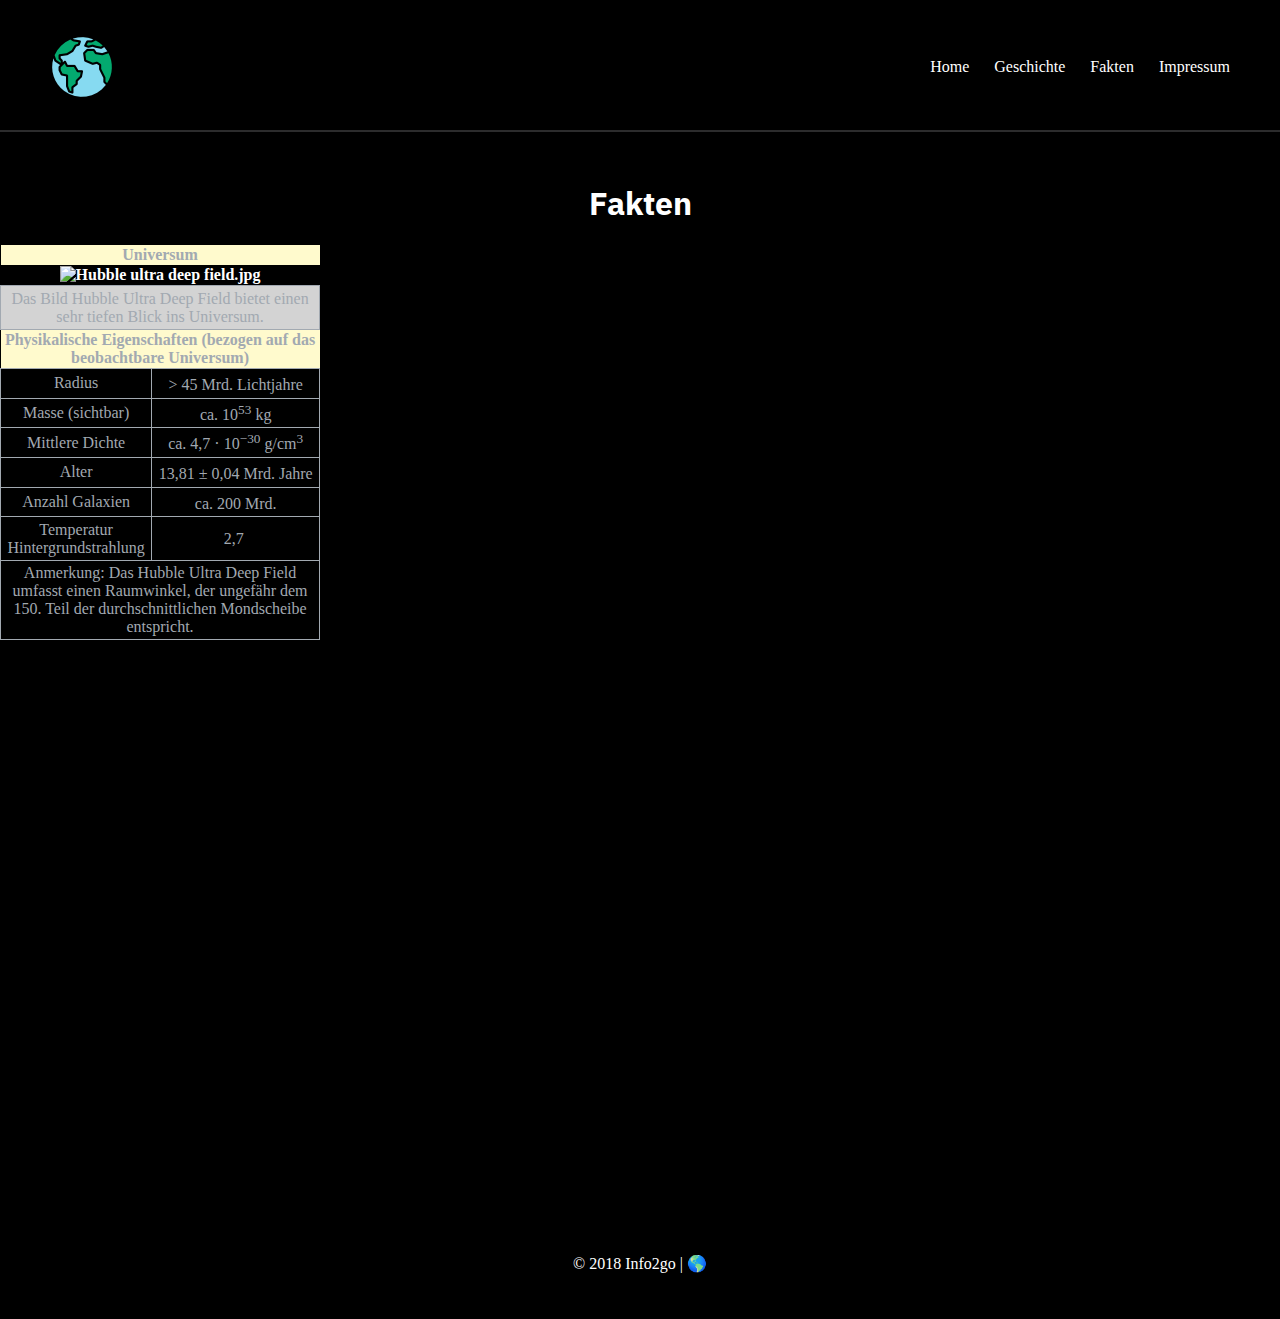
==== fakten.html @ d2b766d3 "Update fakten.html" ====
<!DOCTYPE html>
<html lang="de">
	<head>
		<meta charset="utf-8"/>
		<meta name="viewport" content="width=device-width, initial-scale=1.0"/>
		<meta name="description" content="#"/>
		<meta name="keywords" content="#"/>
		<meta name="author" content="#"/>
		<link rel="stylesheet" type="text/css" href="css/style.css">
		<link rel="icon" type="image/png" href="img/icon.png">
		<link href="https://fonts.googleapis.com/css?family=Fjalla+One|IBM+Plex+Mono|IBM+Plex+Sans|IBM+Plex+Serif|Indie+Flower|Merriweather+Sans|Noto+Serif|Open+Sans|Oswald|PT+Serif|Roboto|Roboto+Mono" rel="stylesheet"> 
		<title>Fakten</title>
	</head>
	<body>		
		<header>
		   	<a href="https://www.info2go.github.io"><img class="icon" src="img/icon.png" alt="page_logo"></a>
			<div class="nav">
				<ul>
					<li><a href="impressum.html">Impressum</a></li>
					<li><a href="fakten.html">Fakten</a></li>
					<li><a href="um.html">Geschichte</a></li>
					<li><a href="index.html">Home</a></li>
				</ul>
			</div>
		</header>
		
		<div class="wrapper">
			<h1 class="title">Fakten</h1>
			<table class="wikitable float-right" style="width:40%; min-width:300px; max-width:320px;">
				<tbody><tr>
				<th colspan="2" style="background-color:LemonChiffon;">Universum
				</th></tr>
				<tr>
				<th colspan="2" style="background-color:Black;"><a href="/wiki/Datei:Hubble_ultra_deep_field.jpg" class="image"><img alt="Hubble ultra deep field.jpg" src="//upload.wikimedia.org/wikipedia/commons/thumb/2/2f/Hubble_ultra_deep_field.jpg/300px-Hubble_ultra_deep_field.jpg" srcset="//upload.wikimedia.org/wikipedia/commons/thumb/2/2f/Hubble_ultra_deep_field.jpg/450px-Hubble_ultra_deep_field.jpg 1.5x, //upload.wikimedia.org/wikipedia/commons/thumb/2/2f/Hubble_ultra_deep_field.jpg/600px-Hubble_ultra_deep_field.jpg 2x" data-file-width="3100" data-file-height="3100" width="300" height="300"></a>
				</th></tr>
				<tr>
				<td colspan="2" style="background-color:Lightgray;" align="center">Das Bild Hubble Ultra Deep Field bietet einen sehr tiefen Blick ins Universum.
				</td></tr>
				<tr>
				<th colspan="2" style="background-color:LemonChiffon;">Physikalische Eigenschaften (bezogen auf das beobachtbare Universum)
				</th></tr>
				<tr>
				<td>Radius</td>
				<td>&gt;&nbsp;45&nbsp;Mrd.&nbsp;Lichtjahre<sup id="cite_ref-1" class="reference"></sup>
				</td></tr>
				<tr>
				<td>Masse (sichtbar)</td>
				<td>ca.&nbsp;10<sup>53</sup>&nbsp;kg
				</td></tr>
				<tr>
				<td>Mittlere Dichte</td>
				<td>ca.&nbsp;4,7&nbsp;·&nbsp;10<sup>−30</sup>&nbsp;g/cm<sup>3</sup>
				</td></tr>
				<tr>
				<td>Alter</td>
				<td>13,81&nbsp;±&nbsp;0,04&nbsp;Mrd.&nbsp;Jahre<sup id="cite_ref-Planck_2-0" class="reference"></sup>
				</td></tr>
				<tr>
				<td>Anzahl Galaxien</td>
				<td>ca. 200 Mrd.<sup id="cite_ref-3" class="reference"></sup>
				</td></tr>
				<tr>
				<td>Temperatur Hintergrundstrahlung</td>
				<td>2,7&nbsp;
				</td></tr>
				<tr>
				<td colspan="2">Anmerkung: Das Hubble Ultra Deep Field umfasst einen Raumwinkel, der ungefähr dem 150. Teil der durchschnittlichen Mondscheibe entspricht.
				</td></tr></tbody></table>
		</div>
		
		<footer>
			<p>© 2018 Info2go | 🌎</p>
		</footer> 		
	</body>
</html>
---- css/style.css ----
body {
	margin: 0;
	background-color: black;
}

.title {
	text-align: center;
	margin-top: 0;
	padding-top: 50px;
	font-family: 'IBM Plex Sans', sans-serif;
	color: white;
}

.p1 {
	color: white;
}

.icon {
	margin-left: 50px;
	margin-top: 35px;
}

header {
	width: 100%;
	height: 130px;
	background-color: black;
	border-bottom: 2px solid #2C2C2D;
}

h1 {
	margin-top: 0;
}

.wrapper {
	height: 1080px;
	background-image: url("../img/stars-galaxy.jpg");
	background-size: cover;
	background-position: center center;
}

table.wikitable {
    color: #a2a9b1;
    border-collapse: collapse;
}

table.wikitable > * > tr > td {
    border: 1px solid #a2a9b1;
    padding: 0.2em 0.4em;
}

table.wikitable {
	display: block;
	text-align: center;
}

ul {
	float: right;
	list-style: none;
	margin-top: -45px;
	margin-right: 50px;
	color: white;
}

li {
	float: right;
	text-decoration: none;
	margin-left: 25px;
}

a {
	color: white;
	text-decoration: none;
	font-size: 16px;
}

.img_urknall {
	float: right;
	margin: 0px;
	border: 3px solid white;
	height: 100%;
}

.n-ur {
	float: right;
	border: 3px solid white;
}

.img_box {
	float: right;
	margin: 60px 40px 0 0;
	width: 506px;
	height: 361.983px;	
}


ul li a {
  	position: relative;
  	color: white;
  	text-decoration: none;
  	z-index: 1;
}

ul li a::before {
  	content:'';
  	position: absolute;
  	left: 0;
  	top: 0;
  	width: 100%;
  	height: 0;
  	background-color: white;
  	color: black;
  	transition: all 250ms;
  	-moz-transition: all 250ms;
  	z-index: -1;
}

ul li a:hover::before {
  	height: 100%;
}

ul li a:hover {
	color: black;	
}

footer {
	background-color: black;
	height: 65px;
}

footer p {
	color: white;
	text-align: center;
	margin-top: 42px;
}
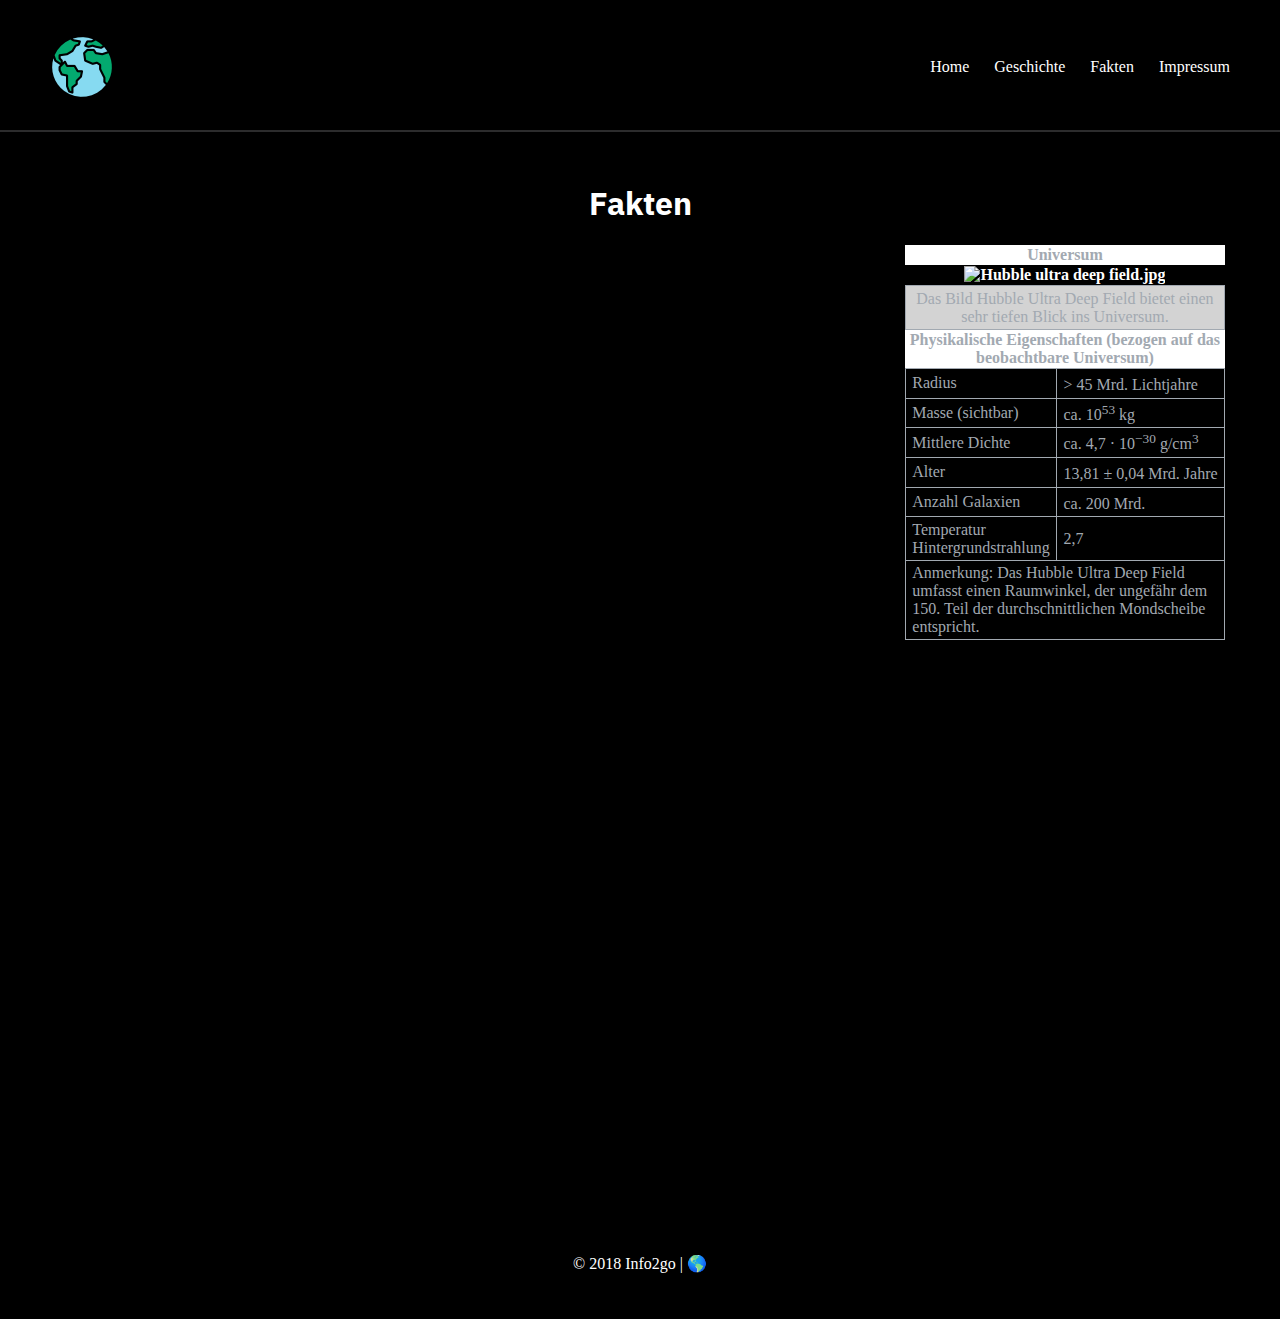
==== commit 8135e747: "Update fakten.html" ====
--- a/fakten.html
+++ b/fakten.html
@@ -28,7 +28,7 @@
 			<h1 class="title">Fakten</h1>
 			<table class="wikitable float-right" style="width:40%; min-width:300px; max-width:320px;">
 				<tbody><tr>
-				<th colspan="2" style="background-color:LemonChiffon;">Universum
+				<th colspan="2" style="background-color:White;">Universum
 				</th></tr>
 				<tr>
 				<th colspan="2" style="background-color:Black;"><a href="/wiki/Datei:Hubble_ultra_deep_field.jpg" class="image"><img alt="Hubble ultra deep field.jpg" src="//upload.wikimedia.org/wikipedia/commons/thumb/2/2f/Hubble_ultra_deep_field.jpg/300px-Hubble_ultra_deep_field.jpg" srcset="//upload.wikimedia.org/wikipedia/commons/thumb/2/2f/Hubble_ultra_deep_field.jpg/450px-Hubble_ultra_deep_field.jpg 1.5x, //upload.wikimedia.org/wikipedia/commons/thumb/2/2f/Hubble_ultra_deep_field.jpg/600px-Hubble_ultra_deep_field.jpg 2x" data-file-width="3100" data-file-height="3100" width="300" height="300"></a>
@@ -37,7 +37,7 @@
 				<td colspan="2" style="background-color:Lightgray;" align="center">Das Bild Hubble Ultra Deep Field bietet einen sehr tiefen Blick ins Universum.
 				</td></tr>
 				<tr>
-				<th colspan="2" style="background-color:LemonChiffon;">Physikalische Eigenschaften (bezogen auf das beobachtbare Universum)
+				<th colspan="2" style="background-color:White;">Physikalische Eigenschaften (bezogen auf das beobachtbare Universum)
 				</th></tr>
 				<tr>
 				<td>Radius</td>
--- a/css/style.css
+++ b/css/style.css
@@ -49,8 +49,8 @@
 }
 
 table.wikitable {
-	display: block;
-	text-align: center;
+	float: right;
+	margin-right: 55px;
 }
 
 ul {
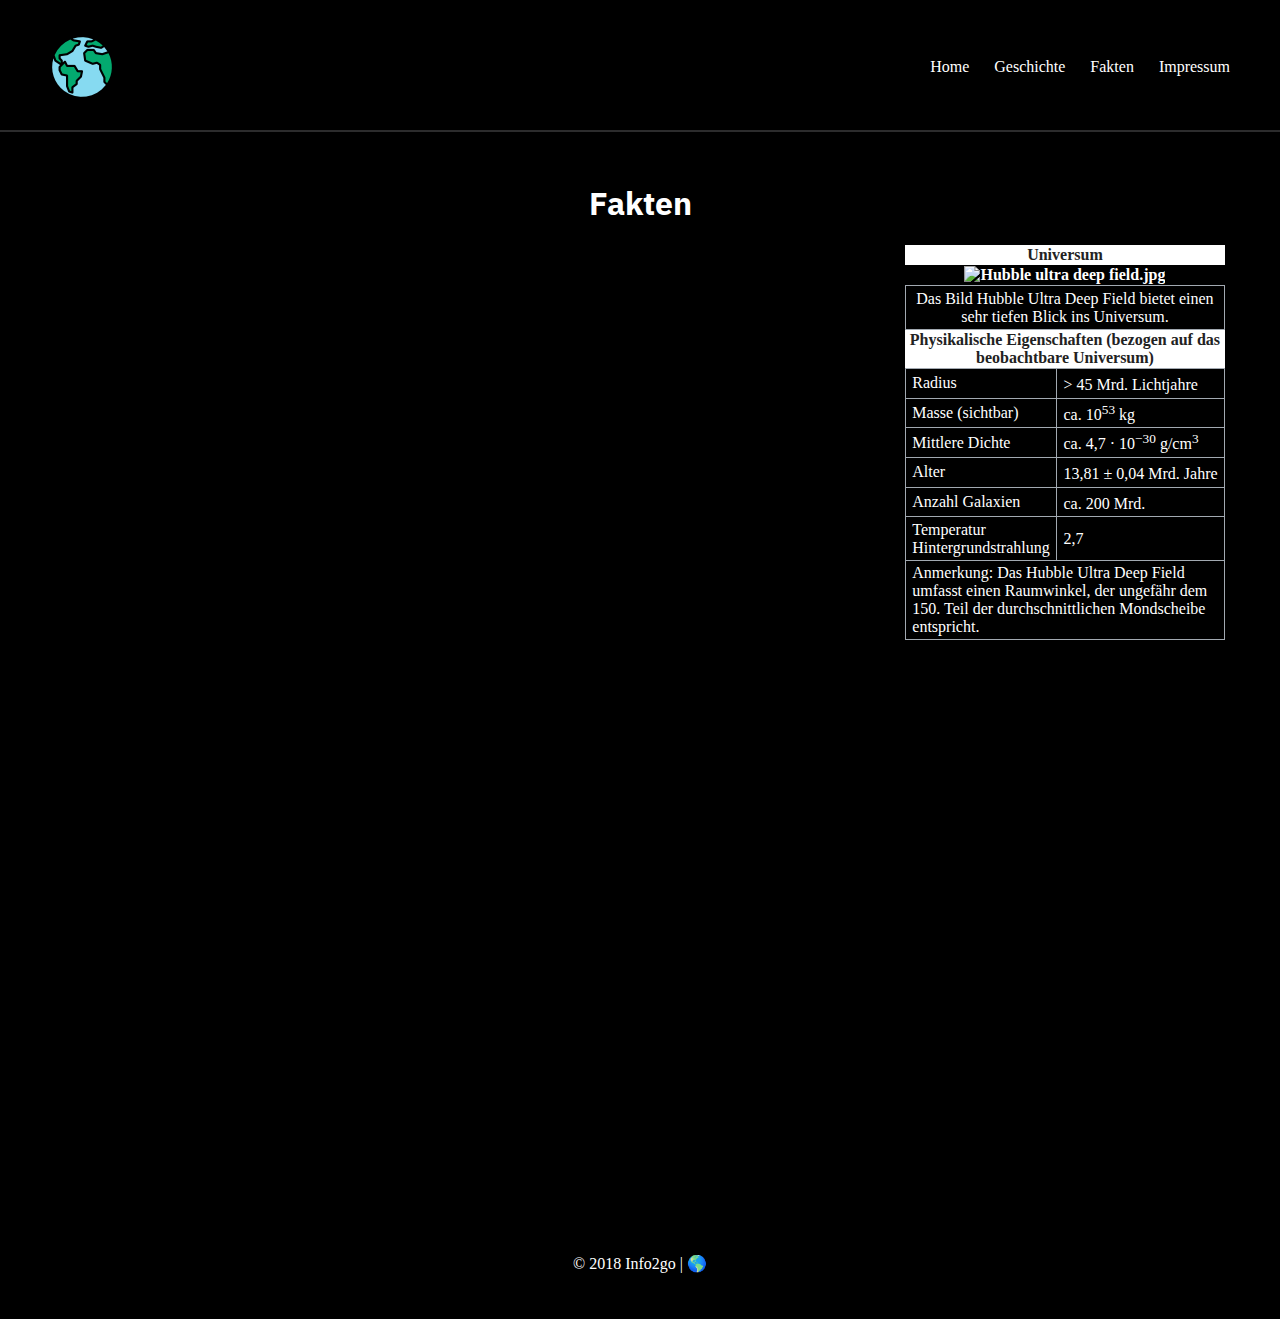
==== commit 6b8c3d66: "Update fakten.html" ====
--- a/fakten.html
+++ b/fakten.html
@@ -34,7 +34,7 @@
 				<th colspan="2" style="background-color:Black;"><a href="/wiki/Datei:Hubble_ultra_deep_field.jpg" class="image"><img alt="Hubble ultra deep field.jpg" src="//upload.wikimedia.org/wikipedia/commons/thumb/2/2f/Hubble_ultra_deep_field.jpg/300px-Hubble_ultra_deep_field.jpg" srcset="//upload.wikimedia.org/wikipedia/commons/thumb/2/2f/Hubble_ultra_deep_field.jpg/450px-Hubble_ultra_deep_field.jpg 1.5x, //upload.wikimedia.org/wikipedia/commons/thumb/2/2f/Hubble_ultra_deep_field.jpg/600px-Hubble_ultra_deep_field.jpg 2x" data-file-width="3100" data-file-height="3100" width="300" height="300"></a>
 				</th></tr>
 				<tr>
-				<td colspan="2" style="background-color:Lightgray;" align="center">Das Bild Hubble Ultra Deep Field bietet einen sehr tiefen Blick ins Universum.
+				<td colspan="2" style="background-color:black;" align="center">Das Bild Hubble Ultra Deep Field bietet einen sehr tiefen Blick ins Universum.
 				</td></tr>
 				<tr>
 				<th colspan="2" style="background-color:White;">Physikalische Eigenschaften (bezogen auf das beobachtbare Universum)
--- a/css/style.css
+++ b/css/style.css
@@ -39,13 +39,14 @@
 }
 
 table.wikitable {
-    color: #a2a9b1;
-    border-collapse: collapse;
+    	color: #222;
+    	border-collapse: collapse;
 }
 
 table.wikitable > * > tr > td {
-    border: 1px solid #a2a9b1;
-    padding: 0.2em 0.4em;
+    	border: 1px solid #a2a9b1;
+    	padding: 0.2em 0.4em;
+	color: white;
 }
 
 table.wikitable {
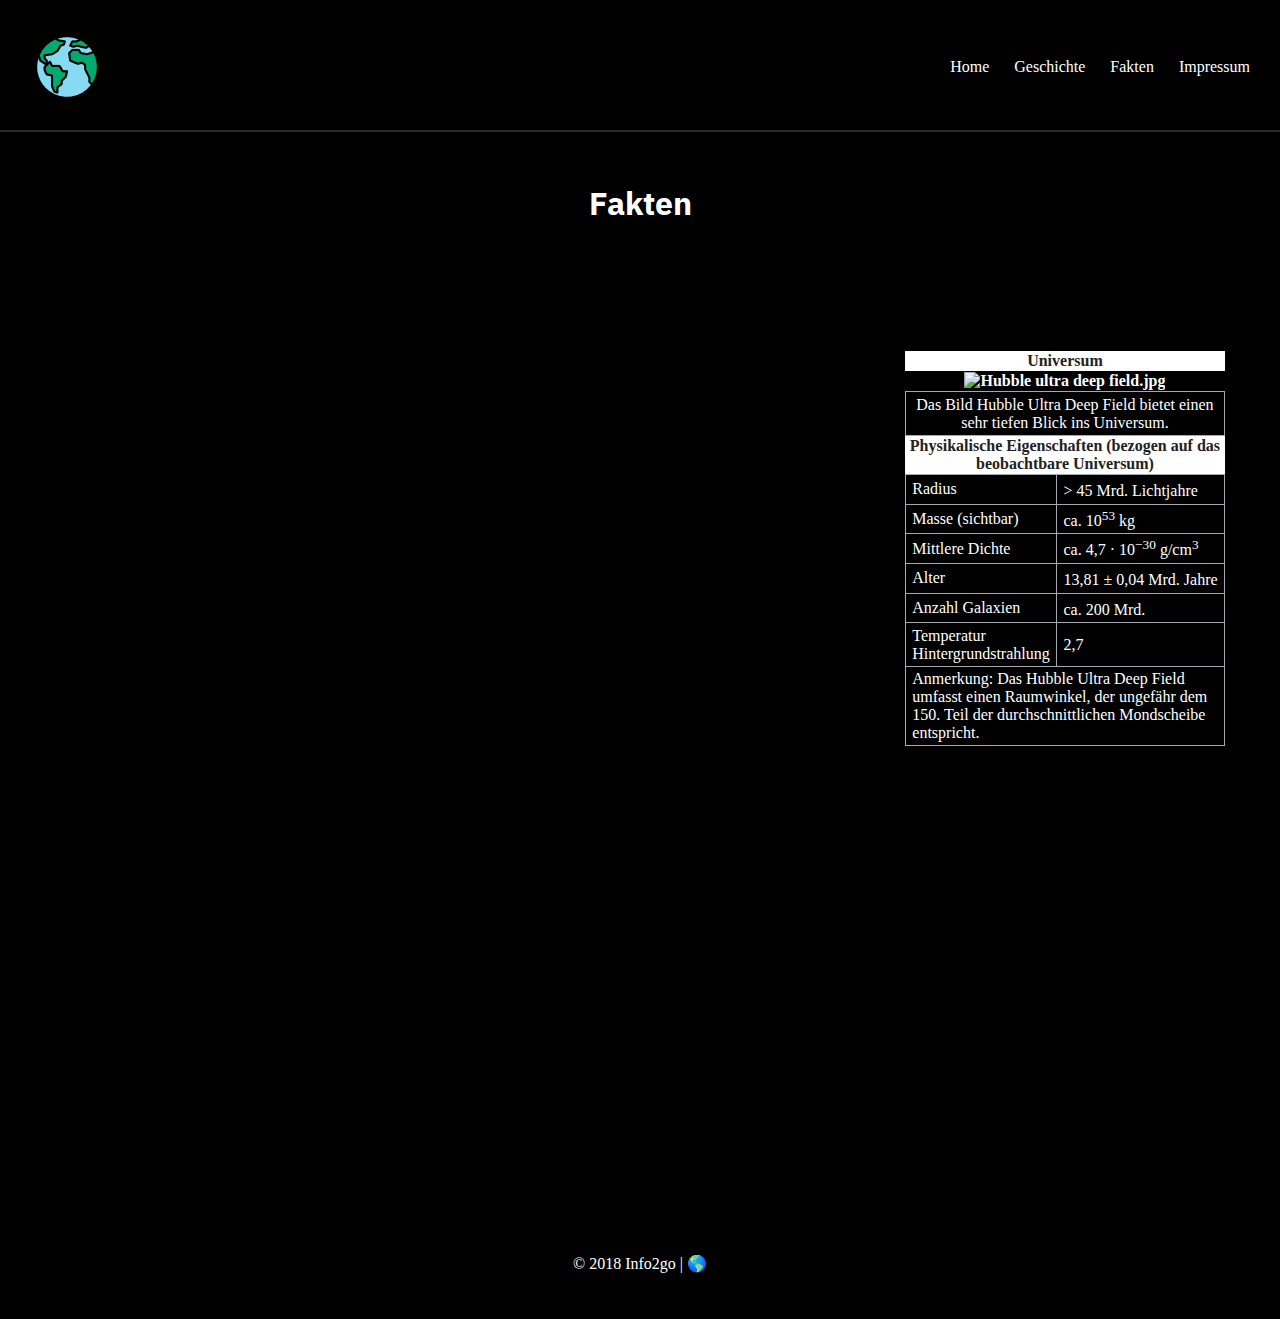
==== commit fc9671db: "Update fakten.html" ====
--- a/fakten.html
+++ b/fakten.html
@@ -26,6 +26,10 @@
 		
 		<div class="wrapper">
 			<h1 class="title">Fakten</h1>
+			<p>Der Raum zwischen Galaxien ist nicht vollständig leer. Er ist mit stark verdünntem Wasserstoff-Gas gefüllt. 
+				Dieses intergalaktische Medium besteht aus etwa einem Atom pro Kubikmeter. Innerhalb von Galaxien ist die Dichte der Materie jedoch wesentlich höher. Desgleichen ist der Raum von Feldern und Strahlung durchsetzt. Die Temperatur der Hintergrundstrahlung beträgt derzeit 2,7 Kelvin (also etwa −270 °C). Sie entstand 380.000 Jahre nach dem Urknall. 
+				Das Universum besteht nur zu einem kleinen Teil aus uns bekannter Materie und Energie (5 %), von dem wiederum nur 10 % Licht aussendet und dadurch sichtbar ist. Einen größeren Teil (27 %) macht Dunkle Materie aus. Dunkle Materie ist durch eine Vielzahl von Beobachtungen indirekt nachgewiesen, aber ihre Zusammensetzung ist noch weitgehend unverstanden. 
+				Der größte Teil ist Dunkle Energie (68 %), die für die beschleunigte Expansion verantwortlich ist.</p>
 			<table class="wikitable float-right" style="width:40%; min-width:300px; max-width:320px;">
 				<tbody><tr>
 				<th colspan="2" style="background-color:White;">Universum
--- a/css/style.css
+++ b/css/style.css
@@ -15,8 +15,18 @@
 	color: white;
 }
 
+.pg {
+	color: white;
+}
+
+.tg {
+	padding: 0px 600px 0px 0px;
+	margin: 40px 5px 0px 10px;
+	position: absolute;
+}
+
 .icon {
-	margin-left: 50px;
+	margin-left: 35px; /** 50px **/
 	margin-top: 35px;
 }
 
@@ -58,8 +68,27 @@
 	float: right;
 	list-style: none;
 	margin-top: -45px;
-	margin-right: 50px;
+	margin-right: 30px; /** 50px **/
 	color: white;
+}
+
+@media only screen and (max-width: 445px) {
+	ul {
+		width: 290px;
+	}
+}
+
+@media only screen and (max-width: 430px) {
+	ul {
+		margin-top: -50px;
+	}
+}
+
+@media only screen and (max-width: 380px) {
+	ul {
+		width: 190px;
+		margin-top: -55px;
+	}
 }
 
 li {
@@ -78,21 +107,17 @@
 	float: right;
 	margin: 0px;
 	border: 3px solid white;
-	height: 100%;
+	width: 40%;                  /*width: 506px;*/
+	height: auto; 		     /*height: 361.983px;*/
 }
 
 .n-ur {
 	float: right;
+	margin: 0px
 	border: 3px solid white;
+	width: 40%;                  
+	height: auto; 
 }
-
-.img_box {
-	float: right;
-	margin: 60px 40px 0 0;
-	width: 506px;
-	height: 361.983px;	
-}
-
 
 ul li a {
   	position: relative;
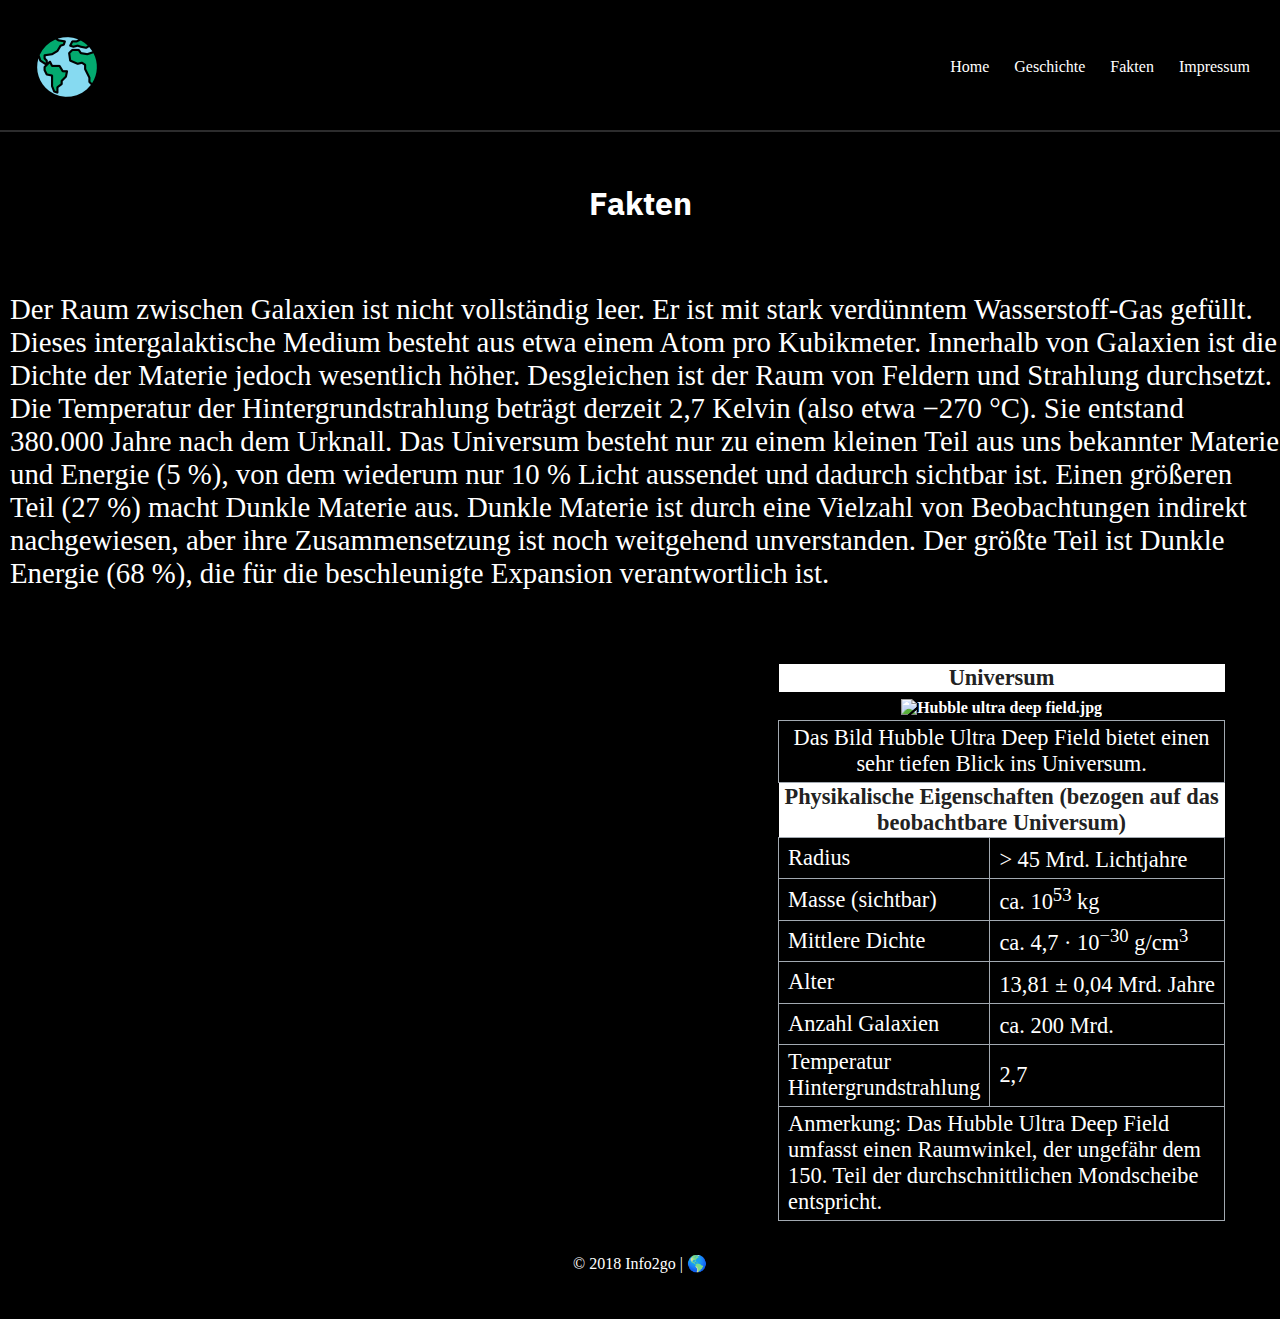
==== commit ff562680: "Update fakten.html" ====
--- a/fakten.html
+++ b/fakten.html
@@ -26,10 +26,12 @@
 		
 		<div class="wrapper">
 			<h1 class="title">Fakten</h1>
-			<p>Der Raum zwischen Galaxien ist nicht vollständig leer. Er ist mit stark verdünntem Wasserstoff-Gas gefüllt. 
-				Dieses intergalaktische Medium besteht aus etwa einem Atom pro Kubikmeter. Innerhalb von Galaxien ist die Dichte der Materie jedoch wesentlich höher. Desgleichen ist der Raum von Feldern und Strahlung durchsetzt. Die Temperatur der Hintergrundstrahlung beträgt derzeit 2,7 Kelvin (also etwa −270 °C). Sie entstand 380.000 Jahre nach dem Urknall. 
-				Das Universum besteht nur zu einem kleinen Teil aus uns bekannter Materie und Energie (5 %), von dem wiederum nur 10 % Licht aussendet und dadurch sichtbar ist. Einen größeren Teil (27 %) macht Dunkle Materie aus. Dunkle Materie ist durch eine Vielzahl von Beobachtungen indirekt nachgewiesen, aber ihre Zusammensetzung ist noch weitgehend unverstanden. 
-				Der größte Teil ist Dunkle Energie (68 %), die für die beschleunigte Expansion verantwortlich ist.</p>
+			<div class="tf">
+				<p class="pf">Der Raum zwischen Galaxien ist nicht vollständig leer. Er ist mit stark verdünntem Wasserstoff-Gas gefüllt. 
+					Dieses intergalaktische Medium besteht aus etwa einem Atom pro Kubikmeter. Innerhalb von Galaxien ist die Dichte der Materie jedoch wesentlich höher. Desgleichen ist der Raum von Feldern und Strahlung durchsetzt. Die Temperatur der Hintergrundstrahlung beträgt derzeit 2,7 Kelvin (also etwa −270 °C). Sie entstand 380.000 Jahre nach dem Urknall. 
+					Das Universum besteht nur zu einem kleinen Teil aus uns bekannter Materie und Energie (5 %), von dem wiederum nur 10 % Licht aussendet und dadurch sichtbar ist. Einen größeren Teil (27 %) macht Dunkle Materie aus. Dunkle Materie ist durch eine Vielzahl von Beobachtungen indirekt nachgewiesen, aber ihre Zusammensetzung ist noch weitgehend unverstanden. 
+					Der größte Teil ist Dunkle Energie (68 %), die für die beschleunigte Expansion verantwortlich ist.</p>
+			</div>
 			<table class="wikitable float-right" style="width:40%; min-width:300px; max-width:320px;">
 				<tbody><tr>
 				<th colspan="2" style="background-color:White;">Universum
--- a/css/style.css
+++ b/css/style.css
@@ -17,6 +17,24 @@
 
 .pg {
 	color: white;
+	font-size: 1.8em;
+}
+
+@media (max-width: 1162px) {
+	.pg {
+		font-size: 1em;
+	}
+}
+
+.pf {
+	color: white;
+	font-size: 1.8em;
+	position: absolute;
+}
+
+.tf {
+	padding: 0px 600px 0px 0px;
+	margin: 40px 5px 0px 10px;
 }
 
 .tg {
@@ -62,6 +80,15 @@
 table.wikitable {
 	float: right;
 	margin-right: 55px;
+	font-size: 1.4em;
+}
+
+@media only screen and (min-width: 450px) {
+	table.wikitable {
+		margin-top: 400px;
+		width: 30%;
+		height: auto;
+	}
 }
 
 ul {
@@ -107,16 +134,21 @@
 	float: right;
 	margin: 0px;
 	border: 3px solid white;
-	width: 40%;                  /*width: 506px;*/
+	width: 42.5%;                  /*width: 506px;*/
 	height: auto; 		     /*height: 361.983px;*/
 }
 
-.n-ur {
-	float: right;
-	margin: 0px
-	border: 3px solid white;
-	width: 40%;                  
-	height: auto; 
+@media only screen and (max-width: 1000px) {
+	.img_urknall {
+		margin-top: 500px;
+		width: 60%;
+		height: auto;
+	}
+	
+	.pg {
+		width: 80%;
+		height: auto;
+	}
 }
 
 ul li a {
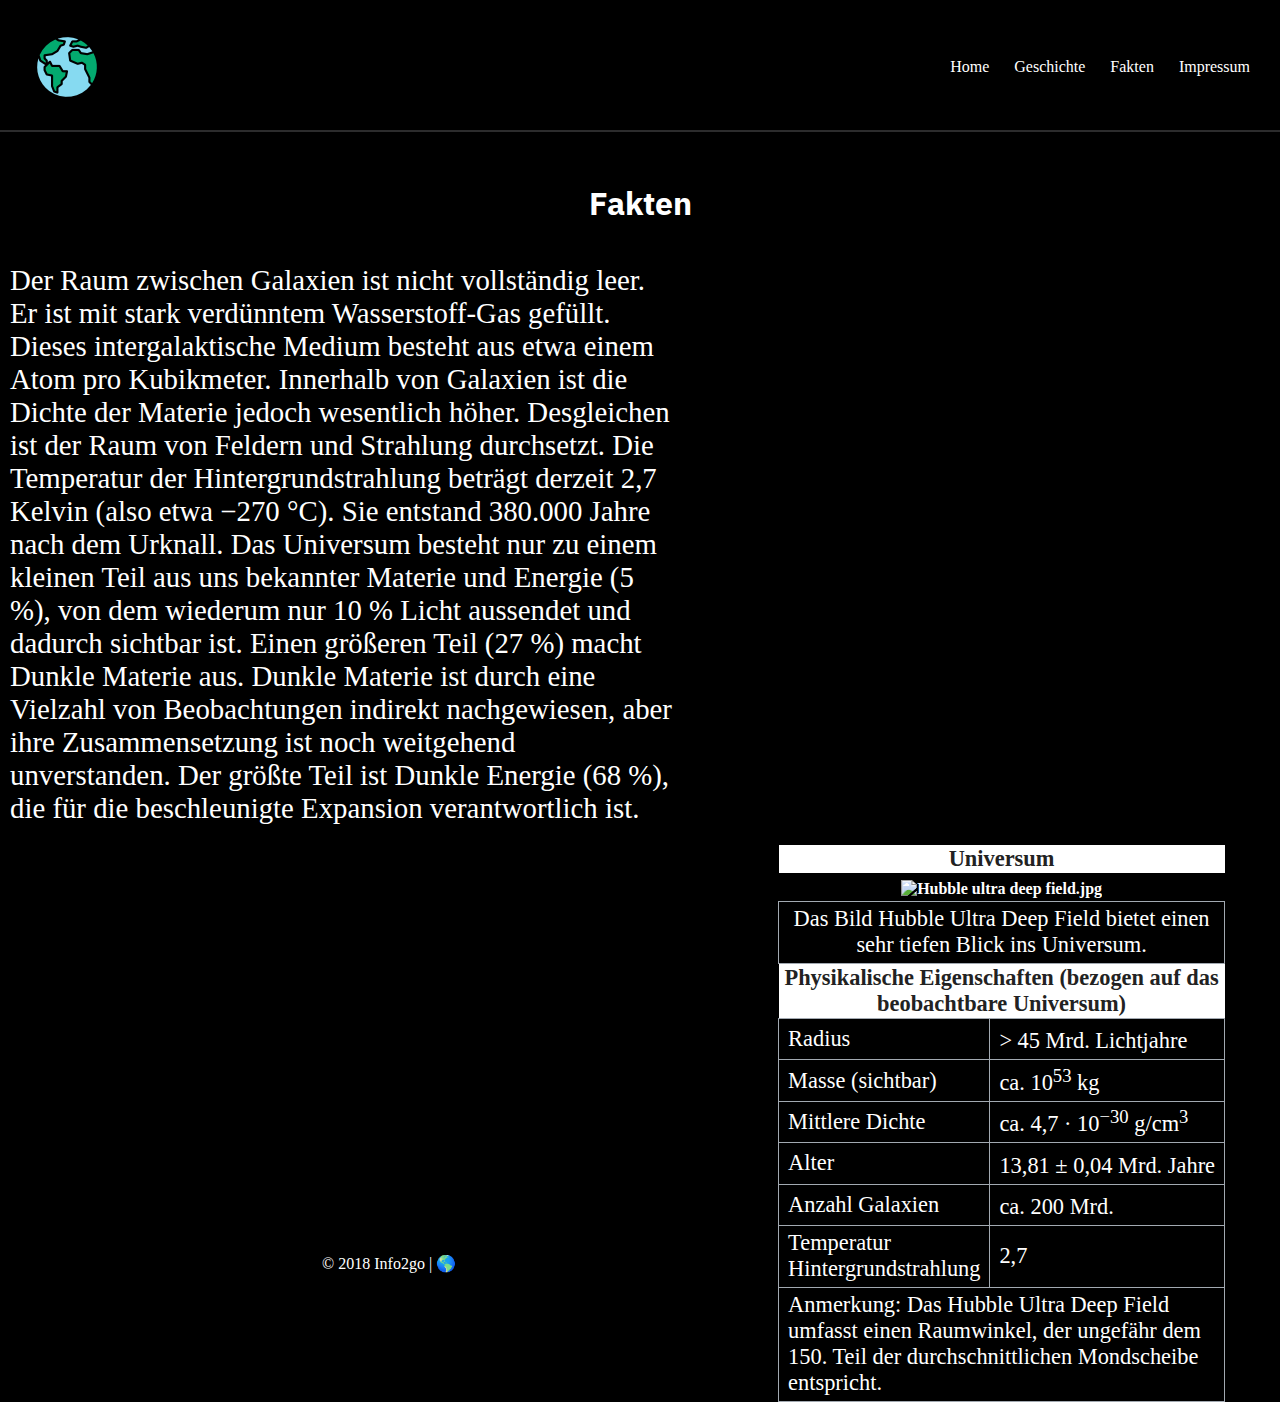
==== commit 9a4dae1b: "Update fakten.html" ====
--- a/fakten.html
+++ b/fakten.html
@@ -26,12 +26,10 @@
 		
 		<div class="wrapper">
 			<h1 class="title">Fakten</h1>
-			<div class="tf">
 				<p class="pf">Der Raum zwischen Galaxien ist nicht vollständig leer. Er ist mit stark verdünntem Wasserstoff-Gas gefüllt. 
 					Dieses intergalaktische Medium besteht aus etwa einem Atom pro Kubikmeter. Innerhalb von Galaxien ist die Dichte der Materie jedoch wesentlich höher. Desgleichen ist der Raum von Feldern und Strahlung durchsetzt. Die Temperatur der Hintergrundstrahlung beträgt derzeit 2,7 Kelvin (also etwa −270 °C). Sie entstand 380.000 Jahre nach dem Urknall. 
 					Das Universum besteht nur zu einem kleinen Teil aus uns bekannter Materie und Energie (5 %), von dem wiederum nur 10 % Licht aussendet und dadurch sichtbar ist. Einen größeren Teil (27 %) macht Dunkle Materie aus. Dunkle Materie ist durch eine Vielzahl von Beobachtungen indirekt nachgewiesen, aber ihre Zusammensetzung ist noch weitgehend unverstanden. 
 					Der größte Teil ist Dunkle Energie (68 %), die für die beschleunigte Expansion verantwortlich ist.</p>
-			</div>
 			<table class="wikitable float-right" style="width:40%; min-width:300px; max-width:320px;">
 				<tbody><tr>
 				<th colspan="2" style="background-color:White;">Universum
--- a/css/style.css
+++ b/css/style.css
@@ -29,12 +29,14 @@
 .pf {
 	color: white;
 	font-size: 1.8em;
-	position: absolute;
+	padding: 0px 600px 0px 0px;
+	margin: 40px 5px 0px 10px;
 }
 
-.tf {
-	padding: 0px 600px 0px 0px;
-	margin: 40px 5px 0px 10px;
+@media (max-width: 1150px) {
+	.pf {
+		font-size: 1em;
+	}
 }
 
 .tg {
@@ -85,7 +87,7 @@
 
 @media only screen and (min-width: 450px) {
 	table.wikitable {
-		margin-top: 400px;
+		margin-top: 20px;
 		width: 30%;
 		height: auto;
 	}
@@ -140,7 +142,7 @@
 
 @media only screen and (max-width: 1000px) {
 	.img_urknall {
-		margin-top: 500px;
+		margin-top: 20px;
 		width: 60%;
 		height: auto;
 	}
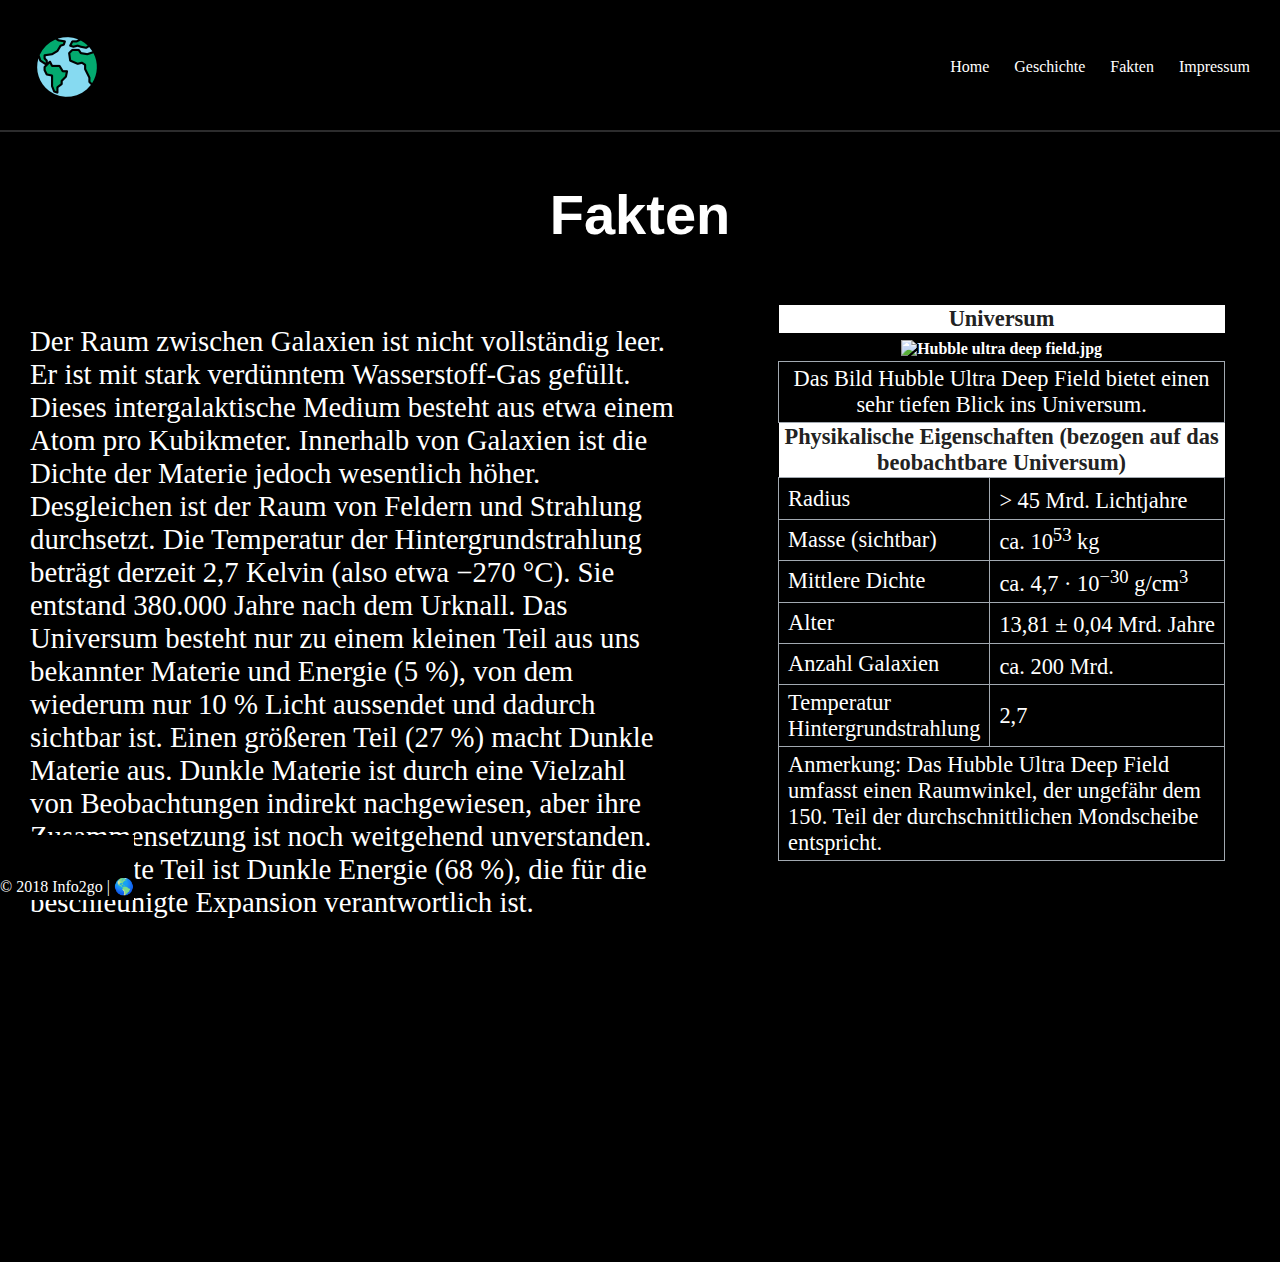
==== commit 976c2316: "Update fakten.html" ====
--- a/fakten.html
+++ b/fakten.html
@@ -24,7 +24,7 @@
 			</div>
 		</header>
 		
-		<div class="wrapper">
+		<div class="wrapper" id="index_wrapper">
 			<h1 class="title">Fakten</h1>
 				<p class="pf">Der Raum zwischen Galaxien ist nicht vollständig leer. Er ist mit stark verdünntem Wasserstoff-Gas gefüllt. 
 					Dieses intergalaktische Medium besteht aus etwa einem Atom pro Kubikmeter. Innerhalb von Galaxien ist die Dichte der Materie jedoch wesentlich höher. Desgleichen ist der Raum von Feldern und Strahlung durchsetzt. Die Temperatur der Hintergrundstrahlung beträgt derzeit 2,7 Kelvin (also etwa −270 °C). Sie entstand 380.000 Jahre nach dem Urknall. 
--- a/css/style.css
+++ b/css/style.css
@@ -7,8 +7,55 @@
 	text-align: center;
 	margin-top: 0;
 	padding-top: 50px;
-	font-family: 'IBM Plex Sans', sans-serif;
-	color: white;
+	font-family: 'IMB Plex Sans', sans-serif;
+	color: white;
+	font-size: 3.5em;
+}
+
+.h2 {
+	text-align: center;
+	color: white;
+	
+}
+
+.im_br {
+	color: white;
+}
+
+.centered_text {
+	text-align: center;
+	color: white;
+	text-size: 13px;
+	font-family: 'IMB Plex Sans', sans-serif;
+}
+
+.z {
+	color: white;
+	float: left;
+	margin: 0px;
+	font-size: 1.8em;
+	padding: 0px 0px 0px 100px;
+	text-align: left;
+}
+
+.saturn {
+	width: 25%;
+	decoration: none;
+	padding: 50px 0px 0px 0px;
+}
+
+.z_saturn {
+	float: left;
+	width: 50%;
+}
+
+.title1 {
+	text-align: center;
+	margin-top: 0;
+	padding-top: 50px;
+	font-family: 'Indie Flower', sans-serif;
+	color: white;
+	font-size: 4em;
 }
 
 .p1 {
@@ -20,9 +67,21 @@
 	font-size: 1.8em;
 }
 
-@media (max-width: 1162px) {
+@media (max-width: 2550px) {
 	.pg {
-		font-size: 1em;
+		width: 100%;
+	}
+}
+
+@media (max-width: 1400px) {
+	.pg {
+		font-size: 1.2em;		
+	}
+}
+
+@media (max-width: 650px) {
+	.pg {
+		font-size: 0.8em;		
 	}
 }
 
@@ -30,19 +89,57 @@
 	color: white;
 	font-size: 1.8em;
 	padding: 0px 600px 0px 0px;
-	margin: 40px 5px 0px 10px;
-}
-
-@media (max-width: 1150px) {
+	margin: 40px 5px 0px 30px;
+	position: absolute;
+}
+
+@media (max-width: 1103px) {
 	.pf {
 		font-size: 1em;
 	}
 }
 
+@media (max-width: 790px) {
+	.pf {
+		padding: 0px 500px 0px 0px;	
+	}
+}
+
 .tg {
-	padding: 0px 600px 0px 0px;
+	padding: 0px 1100px 0px 0px;
 	margin: 40px 5px 0px 10px;
 	position: absolute;
+}
+
+@media (max-width: 2050px) {
+	.tg {
+		padding: 0px 900px 0px 0px;		
+	}
+}
+
+@media (max-width: 1600px) {
+	.tg {
+		padding: 0px 800px 0px 0px;		
+	}
+}
+
+
+@media (max-width: 1330px) {
+	.tg {
+		padding: 0px 600px 0px 0px;		
+	}
+}
+
+@media (max-width: 950px) {
+	.tg {
+		padding: 0px 300px 0px 0px;		
+	}
+}
+
+@media (max-width: 500px) {
+	.tg {
+		padding: 0px 200px 0px 0px;		
+	}
 }
 
 .icon {
@@ -62,10 +159,21 @@
 }
 
 .wrapper {
-	height: 1080px;
 	background-image: url("../img/stars-galaxy.jpg");
 	background-size: cover;
 	background-position: center center;
+	height: 100%;
+	padding-bottom: 50px;
+}
+
+#index_wrapper {
+	height: 1080px;
+}
+
+.impressum_wrapper {
+	width: 50%;
+	margin: 0 auto 30px auto;
+	text-align: center;
 }
 
 table.wikitable {
@@ -143,7 +251,6 @@
 @media only screen and (max-width: 1000px) {
 	.img_urknall {
 		margin-top: 20px;
-		width: 60%;
 		height: auto;
 	}
 	
@@ -185,10 +292,13 @@
 footer {
 	background-color: black;
 	height: 65px;
+	position: absolute;
+	bottom: 0;
 }
 
 footer p {
 	color: white;
 	text-align: center;
 	margin-top: 42px;
-}
+	
+}
